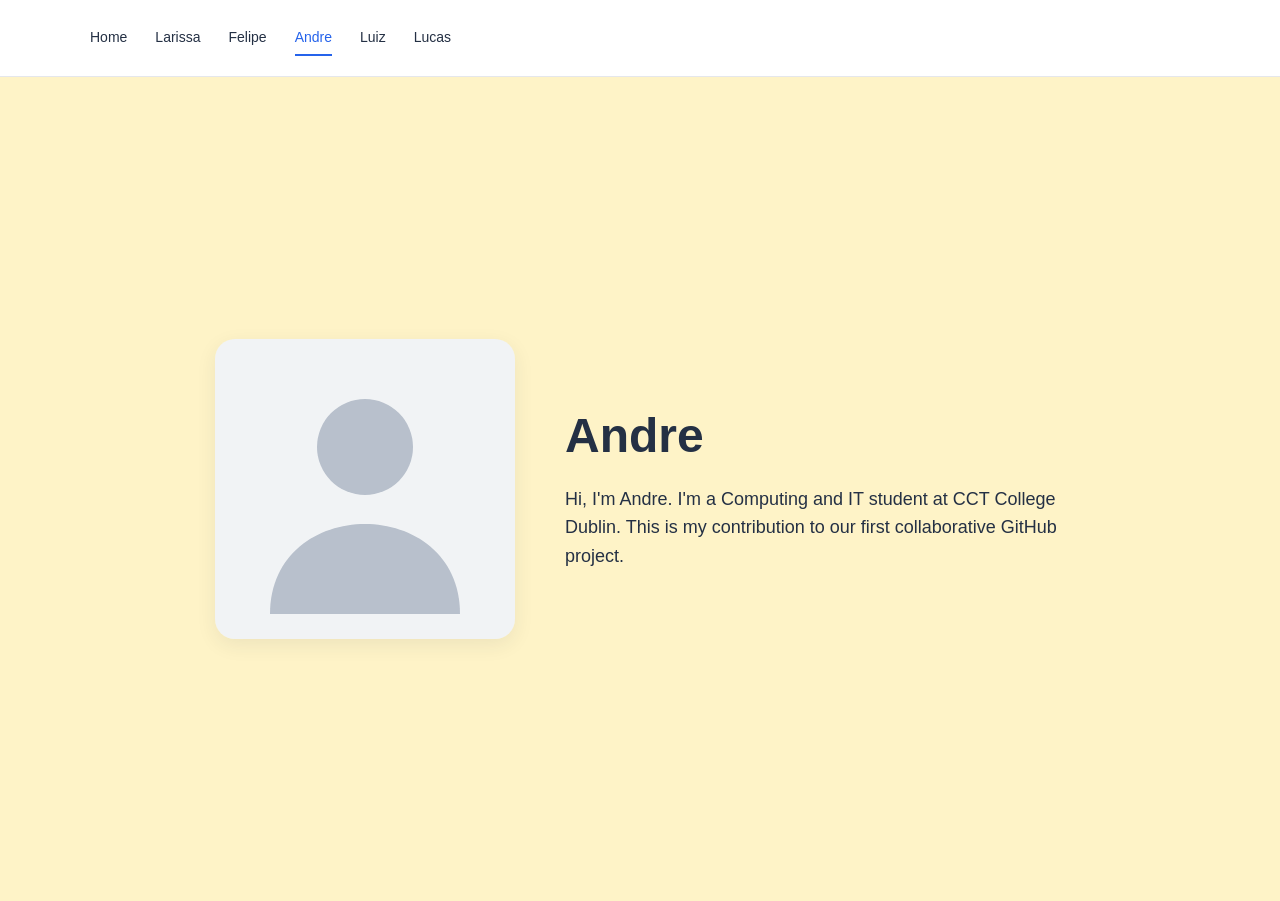
==== andre.html @ 7213e7a7 "Create initial website structure" ====
<!DOCTYPE html>
<html lang="en">
<head>
    <meta charset="UTF-8">
    <meta name="viewport" content="width=device-width, initial-scale=1.0">
    <title>Andre | Branch Five</title>
    <link rel="stylesheet" href="style.css">
</head>
<!--
==================================================
ANDRE — SUA PARTE COMEÇA AQUI
==================================================

ALTERE SOMENTE ESTAS 3 COISAS:

1. ESCOLHA SUA COR
Procure a linha do body com style="--page-color: ..."
e troque a cor. Exemplo: #EAF2FF.

2. ADICIONE SUA FOTO
Coloque sua foto dentro da pasta images/.
Exemplo: images/andre.jpg
Depois altere:
src="images/profile-placeholder.svg"
para:
src="images/andre.jpg"
Use exatamente o nome e a extensão do arquivo da sua foto.

3. EDITE SEU TEXTO
Altere somente o conteúdo dentro de:
<p class="profile-text">
Escreva seu texto em inglês.

Quando terminar, SALVE O ARQUIVO.
Depois faremos:
git add andre.html images/andre.jpg
git commit -m "Update Andre profile"
git push -u origin andre-page
Se sua foto tiver outro nome, ajuste o comando git add.

NÃO PRECISA ALTERAR style.css.
NÃO PRECISA ALTERAR script.js.
NÃO ALTERE A PÁGINA DOS OUTROS INTEGRANTES.

==================================================
ANDRE — SUA PARTE TERMINA AQUI
==================================================
-->
<!-- ANDRE: TROQUE SUA COR AQUI -->
<body style="--page-color: #FEF3C7;">
    <header>
        <nav class="container" aria-label="Main navigation">
            <a href="index.html">Home</a>
            <a href="larissa.html">Larissa</a>
            <a href="felipe.html">Felipe</a>
            <a href="andre.html" class="active" aria-current="page">Andre</a>
            <a href="luiz.html">Luiz</a>
            <a href="lucas.html">Lucas</a>
        </nav>
    </header>

    <main class="profile-page">
        <div class="profile-container container">
            <!-- ANDRE: TROQUE A IMAGEM AQUI -->
            <img
                src="images/profile-placeholder.svg"
                alt="Andre"
                class="profile-photo"
                width="300"
                height="300"
            >
            <div class="profile-content">
                <h1>Andre</h1>
                <!-- ANDRE: EDITE SEU TEXTO AQUI -->
                <p class="profile-text">
                    Hi, I'm Andre. I'm a Computing and IT student at CCT College Dublin.
                    This is my contribution to our first collaborative GitHub project.
                </p>
            </div>
        </div>
    </main>
</body>
</html>
---- style.css ----
/* Reset */
* {
    box-sizing: border-box;
    margin: 0;
    padding: 0;
}

body {
    font-family: Arial, Helvetica, sans-serif;
    color: #243044;
    background: #ffffff;
    line-height: 1.6;
}

a {
    color: inherit;
    text-decoration: none;
}

.container {
    width: 90%;
    max-width: 1100px;
    margin: 0 auto;
}

h1, h2, h3 {
    line-height: 1.2;
}

a:focus-visible {
    outline: 3px solid #2563eb;
    outline-offset: 5px;
}

/* Navigation */
header {
    background: #ffffff;
    border-bottom: 1px solid #e5e7eb;
}

nav {
    min-height: 76px;
    display: flex;
    align-items: center;
    gap: 28px;
    flex-wrap: wrap;
    padding: 16px 0;
}

nav a {
    font-size: 14px;
    padding: 6px 0;
    border-bottom: 2px solid transparent;
    transition: color 0.2s;
}

nav a:hover, nav a.active {
    color: #2563eb;
    border-bottom-color: #2563eb;
}

/* Home */
.hero {
    padding-top: 88px;
    padding-bottom: 80px;
    max-width: 800px;
    text-align: center;
}

.label {
    font-size: 12px;
    letter-spacing: 2px;
    font-weight: bold;
    color: #2563eb;
    margin-bottom: 18px;
}

.hero h1 {
    font-size: 72px;
    letter-spacing: -2px;
    margin-bottom: 18px;
}

.hero h2 {
    font-size: 24px;
    font-weight: normal;
    margin-bottom: 24px;
}

.hero > p:not(.label) {
    max-width: 600px;
    margin-left: auto;
    margin-right: auto;
    color: #586476;
}

.hero-note {
    font-size: 14px;
    margin-top: 14px;
}

.button {
    display: inline-block;
    background: #2563eb;
    color: #ffffff;
    padding: 12px 22px;
    border-radius: 8px;
    margin-top: 28px;
    font-size: 14px;
    font-weight: bold;
    transition: background 0.2s, transform 0.2s;
}

.button span {
    margin-left: 12px;
}

.button:hover {
    background: #1d4ed8;
    transform: translateY(-2px);
}

.team-section, .workflow {
    padding-top: 40px;
    padding-bottom: 48px;
    border-top: 1px solid #e5e7eb;
}

.team-section h2, .workflow h2 {
    font-size: 24px;
    margin-bottom: 28px;
}

.workflow-steps {
    display: flex;
    align-items: center;
    justify-content: space-between;
    gap: 16px;
    padding: 24px;
    background: #f7f9fc;
    border-radius: 10px;
}

.workflow-steps p {
    font-size: 15px;
    font-weight: bold;
}

.step-arrow {
    color: #8490a2;
    transform: rotate(-90deg);
}

footer {
    border-top: 1px solid #e5e7eb;
    padding-top: 24px;
    padding-bottom: 24px;
    font-size: 13px;
    color: #586476;
    text-align: center;
}

/* Team Cards */
.team-cards {
    display: flex;
    gap: 16px;
    flex-wrap: wrap;
}

.team-card {
    flex: 1 1 150px;
    padding: 24px;
    border: 1px solid #e5e7eb;
    border-radius: 10px;
    box-shadow: 0 3px 10px rgba(36, 48, 68, 0.04);
    transition: transform 0.2s, box-shadow 0.2s;
}

.team-card:hover {
    transform: translateY(-3px);
    box-shadow: 0 6px 16px rgba(36, 48, 68, 0.08);
}

.initial {
    display: flex;
    align-items: center;
    justify-content: center;
    width: 48px;
    height: 48px;
    border-radius: 50%;
    font-size: 20px;
    font-weight: bold;
    margin-bottom: 24px;
}

.team-card h3 {
    font-size: 18px;
    margin-bottom: 8px;
}

.team-card p {
    font-size: 13px;
    color: #586476;
}

/* Profile Pages */
.profile-page {
    min-height: calc(100vh - 76px);
    display: flex;
    align-items: center;
    padding: 60px 0;
    background: var(--page-color);
}

.profile-container {
    display: flex;
    align-items: center;
    justify-content: center;
    gap: 50px;
}

.profile-photo {
    width: 300px;
    height: 300px;
    object-fit: cover;
    border-radius: 20px;
    box-shadow: 0 6px 20px rgba(36, 48, 68, 0.08);
}

.profile-content {
    max-width: 500px;
}

.profile-content h1 {
    font-size: 48px;
    margin-bottom: 20px;
}

.profile-text {
    font-size: 18px;
}

/* Animations */
/* O conteúdo continua visível mesmo se o JavaScript estiver desativado. */
#home-content.is-visible {
    animation: fade-in 0.3s ease-out;
}

@keyframes fade-in {
    from {
        opacity: 0;
        transform: translateY(8px);
    }
    to {
        opacity: 1;
        transform: translateY(0);
    }
}

@media (prefers-reduced-motion: reduce) {
    #home-content.is-visible {
        animation: none;
    }

    a {
        transition: none;
    }
}

/* Mobile */
@media (max-width: 700px) {
    nav {
        gap: 8px 20px;
        justify-content: center;
    }

    .hero {
        padding-top: 56px;
        padding-bottom: 56px;
    }

    .hero h1 {
        font-size: 48px;
    }

    .hero h2 {
        font-size: 21px;
    }

    .team-card {
        flex-basis: 130px;
    }

    .workflow-steps {
        flex-direction: column;
    }

    .step-arrow {
        transform: none;
    }

    .profile-container {
        flex-direction: column;
        gap: 30px;
        text-align: center;
    }

    .profile-photo {
        width: 260px;
        height: 260px;
        max-width: 100%;
    }

    .profile-content h1 {
        font-size: 40px;
    }
}
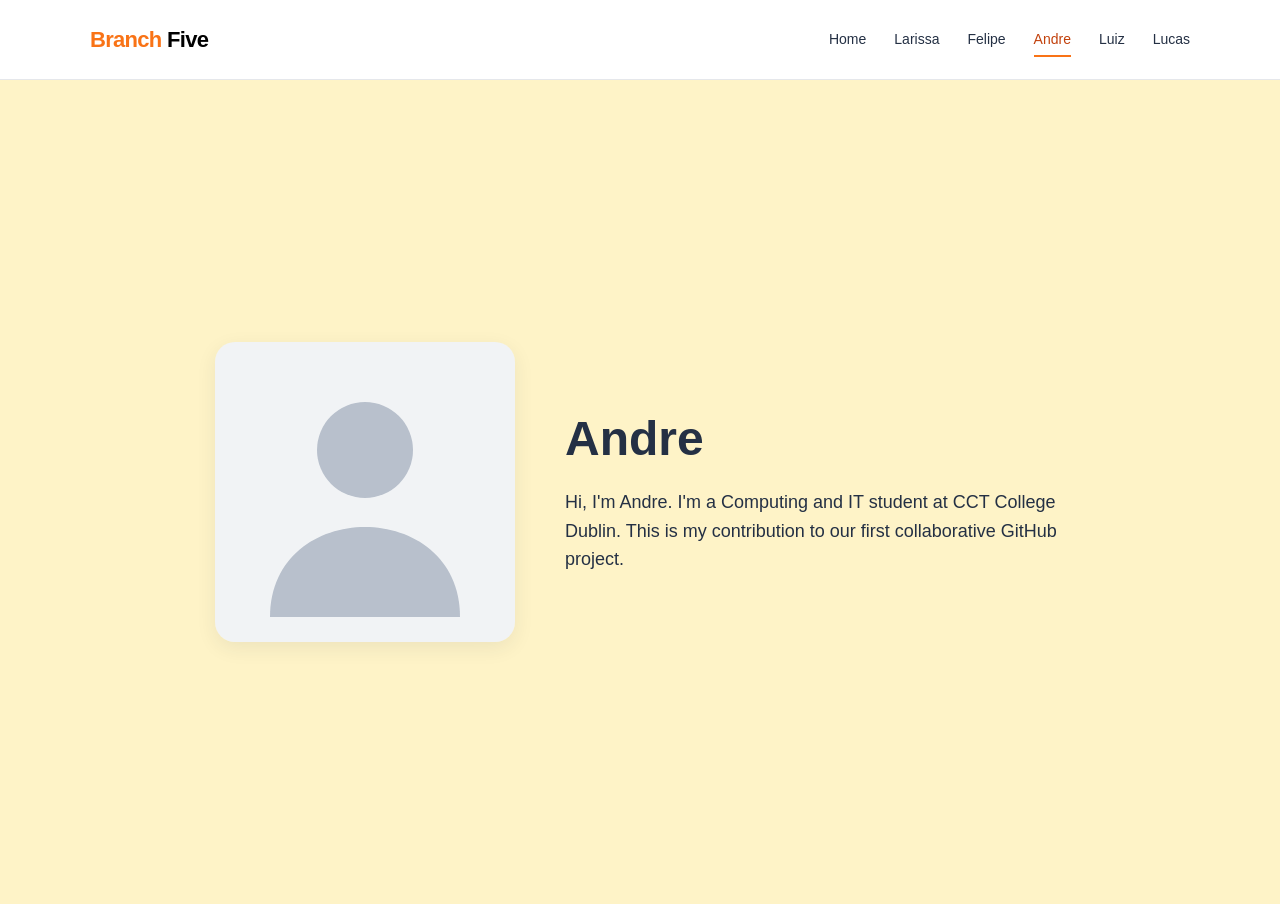
==== commit 3be41276: "New home" ====
--- a/andre.html
+++ b/andre.html
@@ -50,6 +50,7 @@
 <body style="--page-color: #FEF3C7;">
     <header>
         <nav class="container" aria-label="Main navigation">
+            <a href="index.html" class="nav-brand" aria-label="Branch Five home">Branch <span>Five</span></a>
             <a href="index.html">Home</a>
             <a href="larissa.html">Larissa</a>
             <a href="felipe.html">Felipe</a>
--- a/style.css
+++ b/style.css
@@ -50,13 +50,71 @@
 nav a {
     font-size: 14px;
     padding: 6px 0;
-    border-bottom: 2px solid transparent;
-    transition: color 0.2s;
-}
-
-nav a:hover, nav a.active {
-    color: #2563eb;
-    border-bottom-color: #2563eb;
+}
+
+nav {
+    justify-content: flex-start;
+}
+
+nav .nav-brand {
+    font-size: 22px;
+    font-weight: bold;
+    letter-spacing: -0.7px;
+    color: #f97316;
+    margin-right: auto;
+    white-space: nowrap;
+}
+
+nav .nav-brand span {
+    color: #000000;
+}
+
+nav .nav-brand::after {
+    content: none;
+}
+
+@media (max-width: 700px) {
+    nav .nav-brand {
+        flex-basis: 100%;
+        margin-right: 0;
+    }
+}
+
+nav a {
+    position: relative;
+    border-bottom: none;
+    transition: color 0.2s ease;
+}
+
+nav a::after {
+    content: "";
+    position: absolute;
+    bottom: 0;
+    left: 0;
+    width: 100%;
+    height: 2px;
+    background: #f97316;
+    transform: scaleX(0);
+    transition: transform 0.2s ease;
+}
+
+nav a:hover,
+nav a:focus-visible,
+nav a.active {
+    color: #c2410c;
+}
+
+nav a:hover::after,
+nav a:focus-visible::after,
+nav a.active::after {
+    transform: scaleX(1);
+}
+
+@media (prefers-reduced-motion: reduce) {
+    nav a,
+    nav a::after {
+        transition: none;
+    }
 }
 
 /* Home */
@@ -271,7 +329,7 @@
 @media (max-width: 700px) {
     nav {
         gap: 8px 20px;
-        justify-content: center;
+        justify-content: flex-start;
     }
 
     .hero {
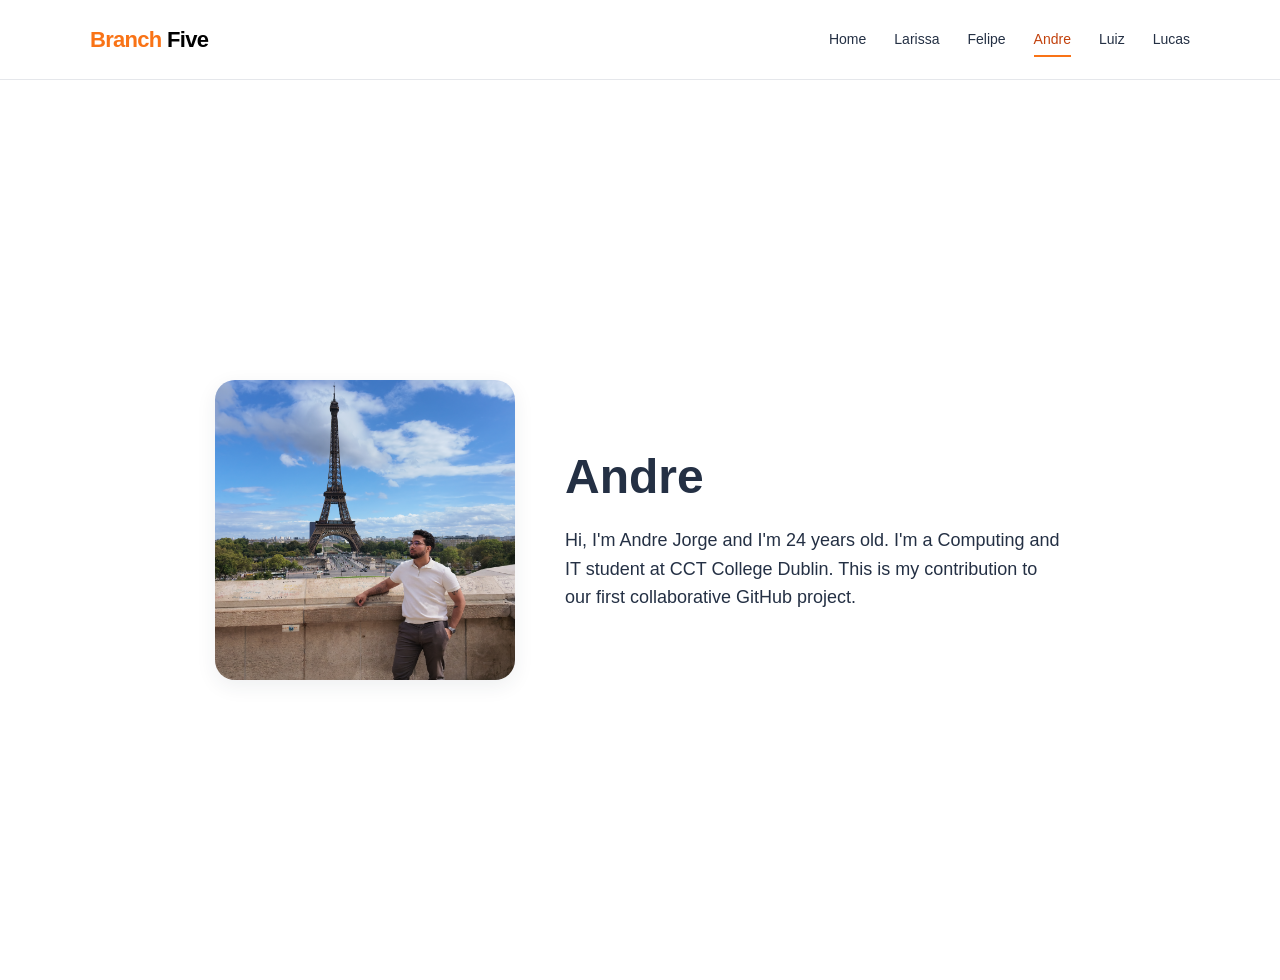
==== commit e496291c: "Change my photo" ====
--- a/andre.html
+++ b/andre.html
@@ -1,5 +1,6 @@
 <!DOCTYPE html>
 <html lang="en">
+
 <head>
     <meta charset="UTF-8">
     <meta name="viewport" content="width=device-width, initial-scale=1.0">
@@ -47,7 +48,8 @@
 ==================================================
 -->
 <!-- ANDRE: TROQUE SUA COR AQUI -->
-<body style="--page-color: #FEF3C7;">
+
+<body>
     <header>
         <nav class="container" aria-label="Main navigation">
             <a href="index.html" class="nav-brand" aria-label="Branch Five home">Branch <span>Five</span></a>
@@ -60,25 +62,22 @@
         </nav>
     </header>
 
-    <main class="profile-page">
+    <main style="background-image: url(./images/b457f4687abdf885236095a507d74461.jpg); background-size: cover; background-position: center; background-repeat: no-repeat; min-height: 100vh; ;" class="profile-page">
         <div class="profile-container container">
             <!-- ANDRE: TROQUE A IMAGEM AQUI -->
-            <img
-                src="images/profile-placeholder.svg"
-                alt="Andre"
-                class="profile-photo"
-                width="300"
-                height="300"
-            >
+            <img src="images/DJI_20260831153028_0284_D.JPG" alt="Andre" class="profile-photo" width="300" height="300">
             <div class="profile-content">
                 <h1>Andre</h1>
                 <!-- ANDRE: EDITE SEU TEXTO AQUI -->
                 <p class="profile-text">
-                    Hi, I'm Andre. I'm a Computing and IT student at CCT College Dublin.
+                    Hi, I'm Andre Jorge and I'm 24 years old. I'm a Computing and IT student at CCT College Dublin.
                     This is my contribution to our first collaborative GitHub project.
                 </p>
             </div>
         </div>
     </main>
 </body>
-</html>
+
+<script src="script.js"></script>
+
+</html>
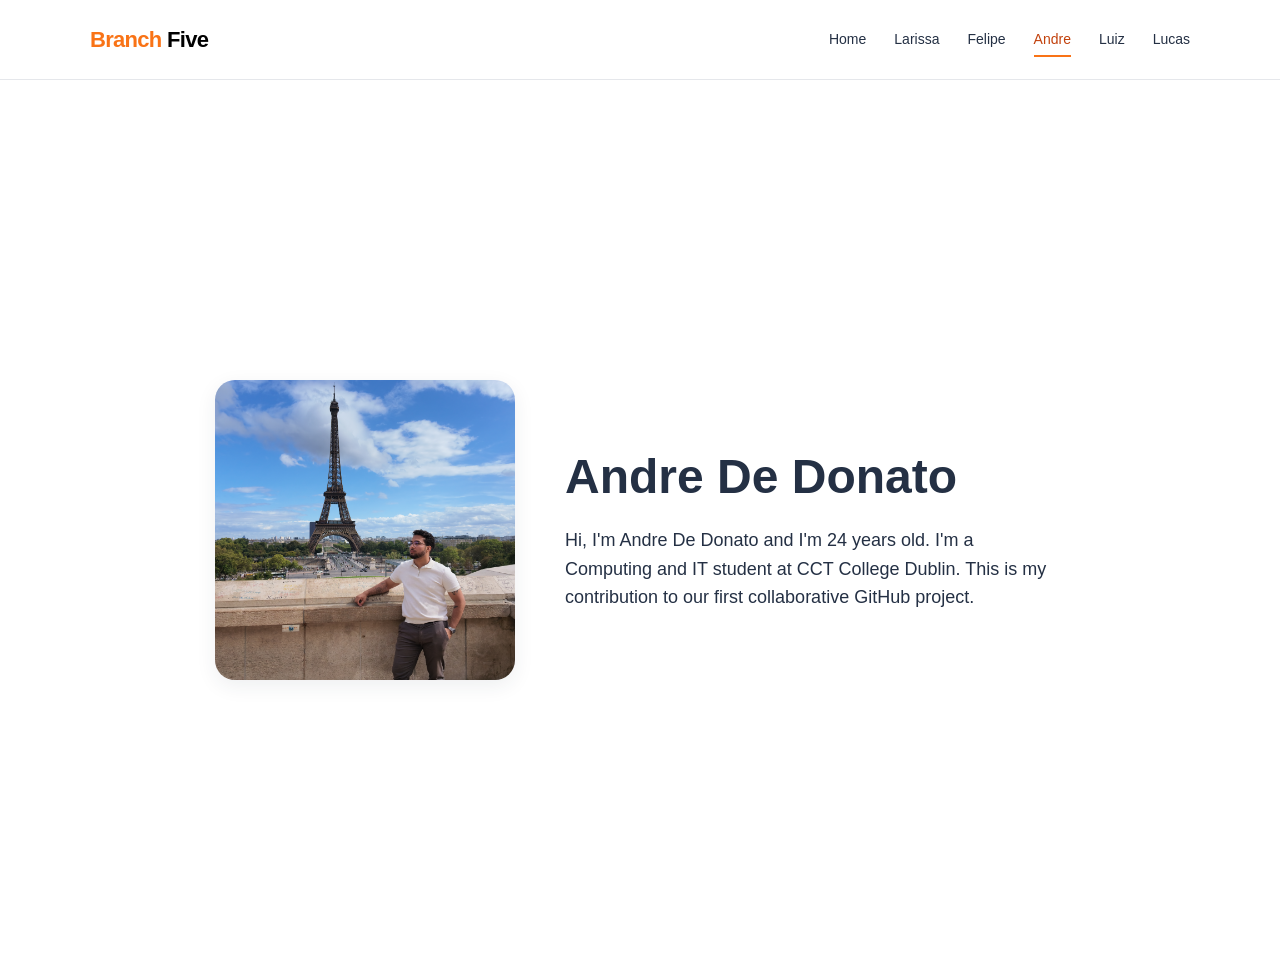
==== commit 18f509a9: "change name" ====
--- a/andre.html
+++ b/andre.html
@@ -67,10 +67,10 @@
             <!-- ANDRE: TROQUE A IMAGEM AQUI -->
             <img src="images/DJI_20260831153028_0284_D.JPG" alt="Andre" class="profile-photo" width="300" height="300">
             <div class="profile-content">
-                <h1>Andre</h1>
+                <h1>Andre De Donato </h1>
                 <!-- ANDRE: EDITE SEU TEXTO AQUI -->
                 <p class="profile-text">
-                    Hi, I'm Andre Jorge and I'm 24 years old. I'm a Computing and IT student at CCT College Dublin.
+                    Hi, I'm Andre De Donato and I'm 24 years old. I'm a Computing and IT student at CCT College Dublin.
                     This is my contribution to our first collaborative GitHub project.
                 </p>
             </div>
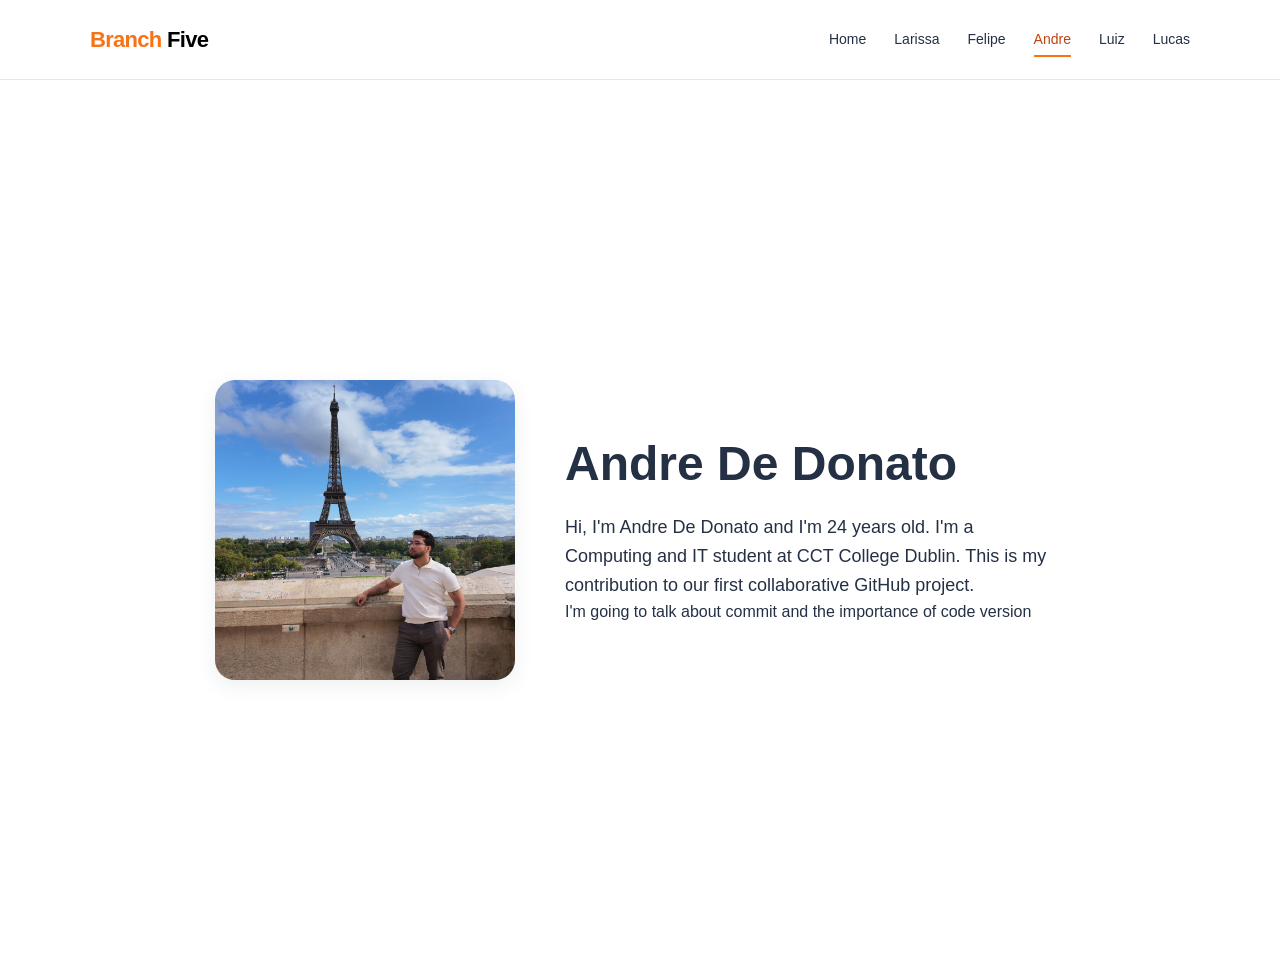
==== commit 84a5501c: "change the html" ====
--- a/andre.html
+++ b/andre.html
@@ -73,6 +73,7 @@
                     Hi, I'm Andre De Donato and I'm 24 years old. I'm a Computing and IT student at CCT College Dublin.
                     This is my contribution to our first collaborative GitHub project.
                 </p>
+                <p>I'm going to talk about commit and the importance of code version</p>
             </div>
         </div>
     </main>
